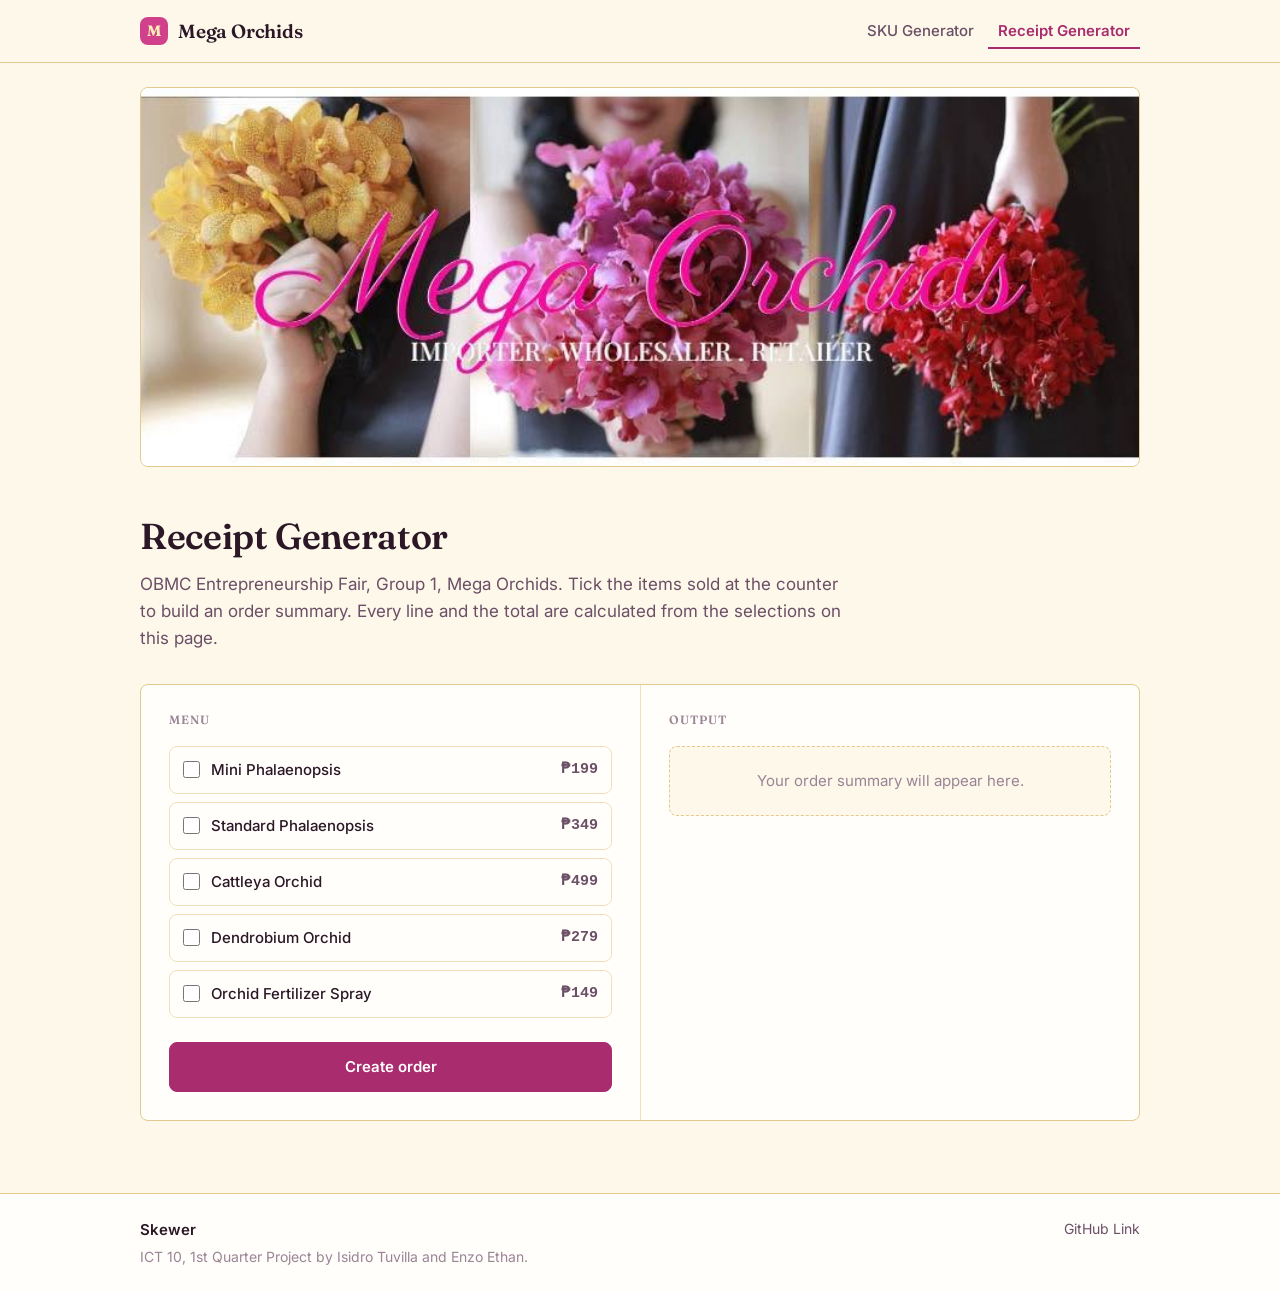
==== receipt_generator.html @ 84422051 "Add files via upload" ====
<!DOCTYPE html>
<html lang="en">
<head>
    <meta charset="UTF-8">
    <meta name="viewport" content="width=device-width, initial-scale=1.0">
    <title>Receipt Generator | Mega Orchids</title>
    <meta name="description" content="Build an order summary and total for the Mega Orchids counter from a fixed menu of plants and supplies.">
    <link rel="icon" href="favicon.svg" type="image/svg+xml">
    <link rel="preconnect" href="https://fonts.googleapis.com">
    <link rel="preconnect" href="https://fonts.gstatic.com" crossorigin>
    <link rel="stylesheet" href="https://fonts.googleapis.com/css2?family=Fraunces:opsz,wght@9..144,500;9..144,600;9..144,700&family=Inter:wght@400;500;600;700&display=swap">
    <link rel="stylesheet" href="https://pyscript.net/releases/2025.3.1/core.css">
    <link rel="stylesheet" href="styles.css">
    <script type="module" src="https://pyscript.net/releases/2025.3.1/core.js"></script>
</head>
<body>
    <a class="skip-link" href="#main">Skip to content</a>

    <header class="site-header">
        <div class="shell header-inner">
            <a class="brand" href="index.html">
                <span class="brand-mark" aria-hidden="true">M</span>
                <span class="brand-name">Mega Orchids</span>
            </a>

            <button class="nav-toggle" type="button" data-nav-toggle aria-expanded="false" aria-controls="site-nav">
                <span class="visually-hidden">Menu</span>
                <span class="nav-icon" aria-hidden="true">
                    <span></span>
                    <span></span>
                    <span></span>
                </span>
            </button>

            <nav class="site-nav" id="site-nav" data-nav-menu aria-label="Main">
                <a class="nav-link" href="index.html">SKU Generator</a>
                <a class="nav-link" href="receipt_generator.html" aria-current="page">Receipt Generator</a>
            </nav>
        </div>
    </header>

    <div class="shell">
        <div class="banner">
            <img src="banner.png" width="828" height="315" alt="Mega Orchids: importer, wholesaler, retailer. Bouquets of yellow, pink, and red orchids.">
        </div>
    </div>

    <main id="main">
        <div class="shell">
            <div class="page-head">
                <h1>Receipt Generator</h1>
                <p class="lede">
                    OBMC Entrepreneurship Fair, Group 1, Mega Orchids. Tick the items sold at the
                    counter to build an order summary. Every line and the total are calculated
                    from the selections on this page.
                </p>
            </div>

            <div class="panel">
                <div class="panel-grid">

                    <section class="panel-col" aria-labelledby="order-title">
                        <h2 class="panel-title" id="order-title">Menu</h2>

                        <form id="order-form">
                            <ul class="menu-list">
                                <li class="menu-item">
                                    <label class="menu-choice" for="item1" id="item1-label"><input type="checkbox" id="item1" value="199">Mini Phalaenopsis</label>
                                    <span class="price">&#8369;199</span>
                                </li>
                                <li class="menu-item">
                                    <label class="menu-choice" for="item2" id="item2-label"><input type="checkbox" id="item2" value="349">Standard Phalaenopsis</label>
                                    <span class="price">&#8369;349</span>
                                </li>
                                <li class="menu-item">
                                    <label class="menu-choice" for="item3" id="item3-label"><input type="checkbox" id="item3" value="499">Cattleya Orchid</label>
                                    <span class="price">&#8369;499</span>
                                </li>
                                <li class="menu-item">
                                    <label class="menu-choice" for="item4" id="item4-label"><input type="checkbox" id="item4" value="279">Dendrobium Orchid</label>
                                    <span class="price">&#8369;279</span>
                                </li>
                                <li class="menu-item">
                                    <label class="menu-choice" for="item5" id="item5-label"><input type="checkbox" id="item5" value="149">Orchid Fertilizer Spray</label>
                                    <span class="price">&#8369;149</span>
                                </li>
                            </ul>

                            <div class="form-actions">
                                <button type="button" class="button" py-click="create_order">Create order</button>
                            </div>
                        </form>
                    </section>

                    <section class="panel-col" aria-labelledby="summary-title">
                        <h2 class="panel-title" id="summary-title">Output</h2>
                        <div id="show" class="output" aria-live="polite">
                            <p class="output-empty">Your order summary will appear here.</p>
                        </div>
                    </section>

                </div>
            </div>
        </div>
    </main>

    <footer class="site-footer">
        <div class="shell footer-inner">
            <div class="footer-text">
                <p class="footer-title">Skewer</p>
                <p>ICT 10, 1st Quarter Project by Isidro Tuvilla and Enzo Ethan.</p>
            </div>
            <nav class="footer-links" aria-label="Site information">
                <a href="https://github.com/SA-9R-IsidroE/STAANA_ICT10_Q1Project_IsidroTuvilla_EnzoEthan">GitHub Link</a>
            </nav>
        </div>
    </footer>

    <script src="site.js"></script>
    <py-script src="main.py"></py-script>
</body>
</html>
---- styles.css ----
:root {
    --paper: #fdf8e9;
    --surface: #fffefa;
    --ink: #2b1726;
    --ink-soft: #6b4f66;
    --ink-muted: #9a8496;
    --line: #f0e0bd;
    --line-strong: #e3c98d;
    --hover: #fbf0d4;
    --pink: #d1408a;
    --pink-deep: #a92c6e;
    --pink-soft: #fbe8f1;
    --pink-line: #f3cadf;
    --yellow: #f5c430;
    --yellow-soft: #fdedb8;
    --error: #b3261e;
    --error-bg: #fdf3f2;
    --error-line: #f0d3d0;
    --radius: 8px;
    --shell: 1040px;
    --font: 'Inter', system-ui, -apple-system, 'Segoe UI', sans-serif;
    --font-display: 'Fraunces', 'Iowan Old Style', 'Georgia', serif;
    --mono: ui-monospace, 'SFMono-Regular', Menlo, Consolas, 'Liberation Mono', monospace;
}

*,
*::before,
*::after {
    box-sizing: border-box;
}

html {
    -webkit-text-size-adjust: 100%;
}

body {
    margin: 0;
    min-height: 100vh;
    display: flex;
    flex-direction: column;
    font-family: var(--font);
    font-size: 16px;
    line-height: 1.6;
    color: var(--ink);
    background: var(--paper);
    -webkit-font-smoothing: antialiased;
}

h1,
h2,
h3 {
    margin: 0;
    font-family: var(--font-display);
    font-weight: 600;
    line-height: 1.2;
    letter-spacing: -0.01em;
}

p {
    margin: 0;
}

ul,
dl,
dd {
    margin: 0;
    padding: 0;
}

li {
    list-style: none;
}

button,
input,
select {
    font: inherit;
    color: inherit;
}

a {
    color: inherit;
}

:focus-visible {
    outline: 2px solid var(--pink-deep);
    outline-offset: 2px;
}

::selection {
    background: var(--yellow-soft);
}

.shell {
    width: 100%;
    max-width: var(--shell);
    margin: 0 auto;
    padding: 0 20px;
}

.visually-hidden {
    position: absolute;
    width: 1px;
    height: 1px;
    margin: -1px;
    padding: 0;
    overflow: hidden;
    clip: rect(0 0 0 0);
    white-space: nowrap;
    border: 0;
}

.skip-link {
    position: absolute;
    left: 16px;
    top: -60px;
    z-index: 200;
    padding: 10px 14px;
    border-radius: var(--radius);
    background: var(--pink-deep);
    color: #fff;
    font-size: 0.875rem;
    font-weight: 600;
    text-decoration: none;
    transition: top 0.15s ease;
}

.skip-link:focus {
    top: 12px;
}

.site-header {
    position: sticky;
    top: 0;
    z-index: 100;
    background: var(--paper);
    border-bottom: 1px solid var(--line-strong);
}

.header-inner {
    display: flex;
    align-items: center;
    justify-content: space-between;
    gap: 16px;
    min-height: 62px;
}

.brand {
    display: inline-flex;
    align-items: center;
    gap: 10px;
    text-decoration: none;
    font-family: var(--font-display);
    font-size: 1.1875rem;
    font-weight: 600;
    letter-spacing: -0.01em;
    color: var(--ink);
}

.brand-mark {
    display: grid;
    place-items: center;
    width: 28px;
    height: 28px;
    border-radius: 8px;
    background: var(--pink);
    color: var(--yellow-soft);
    font-family: var(--font-display);
    font-size: 0.9375rem;
    font-weight: 700;
}

.nav-toggle {
    display: inline-flex;
    align-items: center;
    justify-content: center;
    width: 40px;
    height: 38px;
    padding: 0;
    background: transparent;
    border: 1px solid var(--line-strong);
    border-radius: var(--radius);
    cursor: pointer;
}

.nav-toggle:hover {
    background: var(--pink-soft);
    border-color: var(--pink-line);
}

.nav-icon {
    position: relative;
    display: block;
    width: 16px;
    height: 10px;
}

.nav-icon span {
    position: absolute;
    left: 0;
    width: 16px;
    height: 1.5px;
    background: var(--ink);
    transition: transform 0.15s ease, opacity 0.1s ease;
}

.nav-icon span:nth-child(1) {
    top: 0;
}

.nav-icon span:nth-child(2) {
    top: 4.25px;
}

.nav-icon span:nth-child(3) {
    top: 8.5px;
}

.nav-toggle[aria-expanded="true"] .nav-icon span:nth-child(1) {
    transform: translateY(4.25px) rotate(45deg);
}

.nav-toggle[aria-expanded="true"] .nav-icon span:nth-child(2) {
    opacity: 0;
}

.nav-toggle[aria-expanded="true"] .nav-icon span:nth-child(3) {
    transform: translateY(-4.25px) rotate(-45deg);
}

.site-nav {
    position: absolute;
    top: 100%;
    left: 0;
    right: 0;
    display: none;
    flex-direction: column;
    gap: 2px;
    padding: 10px 20px 14px;
    background: var(--paper);
    border-bottom: 1px solid var(--line-strong);
}

.site-nav.is-open {
    display: flex;
}

.nav-link {
    display: block;
    padding: 9px 10px;
    border-radius: var(--radius);
    font-size: 0.9375rem;
    font-weight: 500;
    color: var(--ink-soft);
    text-decoration: none;
}

.nav-link:hover {
    background: var(--pink-soft);
    color: var(--ink);
}

.nav-link[aria-current="page"] {
    color: var(--pink-deep);
    font-weight: 600;
}

.banner {
    margin-top: 24px;
}

.banner img {
    display: block;
    width: 100%;
    height: auto;
    aspect-ratio: 828 / 315;
    object-fit: cover;
    background: var(--yellow-soft);
    border: 1px solid var(--line-strong);
    border-radius: var(--radius);
}

main {
    flex: 1;
    padding: 34px 0 52px;
}

.page-head {
    max-width: 46rem;
    margin-bottom: 26px;
}

.page-head h1 {
    font-size: clamp(1.75rem, 5vw, 2.25rem);
}

.lede {
    margin-top: 12px;
    max-width: 44rem;
    font-size: 1.0625rem;
    color: var(--ink-soft);
}

.panel {
    background: var(--surface);
    border: 1px solid var(--line-strong);
    border-radius: var(--radius);
    overflow: hidden;
}

.panel--narrow {
    max-width: 47rem;
}

.panel-grid {
    display: grid;
}

.panel-col {
    min-width: 0;
    padding: 22px 20px;
}

.panel-col + .panel-col {
    border-top: 1px solid var(--pink-line);
}

.panel-title {
    margin-bottom: 18px;
    font-size: 0.75rem;
    font-weight: 600;
    letter-spacing: 0.08em;
    text-transform: uppercase;
    color: var(--ink-muted);
}

.field {
    margin-bottom: 18px;
}

.field-label {
    display: block;
    margin-bottom: 6px;
    font-size: 0.875rem;
    font-weight: 600;
}

.control {
    width: 100%;
    padding: 10px 12px;
    background: var(--surface);
    border: 1px solid var(--line-strong);
    border-radius: var(--radius);
    font-size: 0.9375rem;
    transition: border-color 0.15s ease;
}

.control::placeholder {
    color: var(--ink-muted);
}

.control:hover {
    border-color: var(--pink-line);
}

.control:focus {
    border-color: var(--pink-deep);
}

.control-select {
    appearance: none;
    padding-right: 38px;
    background-image: url("data:image/svg+xml,%3Csvg xmlns='http://www.w3.org/2000/svg' width='12' height='8' viewBox='0 0 12 8'%3E%3Cpath d='M1 1.75 6 6.25 11 1.75' fill='none' stroke='%232b1726' stroke-width='1.6' stroke-linecap='round' stroke-linejoin='round'/%3E%3C/svg%3E");
    background-repeat: no-repeat;
    background-position: right 14px center;
}

.form-actions {
    margin-top: 24px;
}

.button {
    display: inline-flex;
    align-items: center;
    justify-content: center;
    width: 100%;
    padding: 12px 18px;
    background: var(--pink-deep);
    border: 1px solid var(--pink-deep);
    border-radius: var(--radius);
    color: #fff;
    font-size: 0.9375rem;
    font-weight: 600;
    cursor: pointer;
    transition: background-color 0.15s ease, border-color 0.15s ease;
}

.button:hover {
    background: #8f2359;
    border-color: #8f2359;
}

.button:active {
    background: #74184a;
    border-color: #74184a;
}

.output-empty {
    padding: 22px 16px;
    background: var(--paper);
    border: 1px dashed var(--line-strong);
    border-radius: var(--radius);
    color: var(--ink-muted);
    font-size: 0.9375rem;
    text-align: center;
}

.error {
    padding: 10px 12px;
    background: var(--error-bg);
    border: 1px solid var(--error-line);
    border-radius: var(--radius);
    color: var(--error);
    font-size: 0.9375rem;
    font-weight: 500;
}

.result-label {
    font-size: 0.75rem;
    font-weight: 600;
    letter-spacing: 0.08em;
    text-transform: uppercase;
    color: var(--ink-muted);
}

.code {
    margin-top: 8px;
    font-family: var(--mono);
    font-size: clamp(1.5rem, 5vw, 1.875rem);
    font-weight: 600;
    letter-spacing: 0.04em;
    color: var(--pink-deep);
    word-break: break-all;
}

.result-meta {
    display: grid;
    grid-template-columns: repeat(auto-fit, minmax(110px, 1fr));
    gap: 14px;
    margin-top: 20px;
    padding-top: 16px;
    border-top: 1px solid var(--pink-line);
}

.result-meta dt {
    font-size: 0.75rem;
    font-weight: 600;
    letter-spacing: 0.05em;
    text-transform: uppercase;
    color: var(--ink-muted);
}

.result-meta dd {
    margin-top: 2px;
    font-size: 0.9375rem;
    overflow-wrap: anywhere;
}

.menu-list {
    display: flex;
    flex-direction: column;
    gap: 8px;
}

.menu-item {
    display: flex;
    align-items: center;
    justify-content: space-between;
    gap: 14px;
    padding: 11px 13px;
    background: var(--surface);
    border: 1px solid var(--line);
    border-radius: var(--radius);
    transition: background-color 0.15s ease, border-color 0.15s ease;
}

.menu-item:hover {
    background: var(--yellow-soft);
    border-color: var(--line-strong);
}

.menu-item:has(input:checked) {
    background: var(--pink-soft);
    border-color: var(--pink);
}

.menu-choice {
    display: flex;
    align-items: center;
    gap: 11px;
    min-width: 0;
    font-size: 0.9375rem;
    font-weight: 500;
    cursor: pointer;
}

.menu-choice input {
    flex: none;
    width: 17px;
    height: 17px;
    margin: 0;
    accent-color: var(--pink-deep);
    cursor: pointer;
}

.price,
.amount {
    font-family: var(--mono);
    font-variant-numeric: tabular-nums;
    white-space: nowrap;
}

.price {
    font-size: 0.9375rem;
    font-weight: 600;
    color: var(--ink-soft);
}

.receipt-lines {
    display: flex;
    flex-direction: column;
    gap: 9px;
    margin-top: 12px;
}

.receipt-lines li {
    display: flex;
    align-items: baseline;
    justify-content: space-between;
    gap: 14px;
    font-size: 0.9375rem;
}

.receipt-lines li span:first-child {
    color: var(--ink-soft);
}

.amount {
    font-weight: 500;
}

.receipt-total {
    display: flex;
    align-items: baseline;
    justify-content: space-between;
    gap: 14px;
    margin-top: 16px;
    padding-top: 14px;
    border-top: 1px solid var(--pink);
    font-size: 0.9375rem;
    font-weight: 600;
}

.receipt-total .amount {
    font-size: 1.25rem;
    font-weight: 700;
    color: var(--pink-deep);
}

.receipt-note {
    margin-top: 10px;
    font-size: 0.8125rem;
    color: var(--ink-muted);
}

.doc {
    padding: 26px 22px;
}

.doc .lede {
    margin-top: 10px;
    font-size: 0.9375rem;
    color: var(--ink-muted);
}

.doc h1 {
    font-size: clamp(1.5rem, 4vw, 2rem);
}

.doc h2 {
    margin-top: 30px;
    margin-bottom: 10px;
    font-size: 1.0625rem;
}

.doc h2:first-of-type {
    margin-top: 24px;
}

.doc p,
.doc li {
    font-size: 0.9375rem;
    color: var(--ink-soft);
}

.doc p + p {
    margin-top: 12px;
}

.doc ul + p,
.doc p + ul {
    margin-top: 12px;
}

.doc a {
    color: var(--pink-deep);
    font-weight: 500;
    text-decoration: underline;
    text-underline-offset: 3px;
}

.doc a:hover {
    color: var(--ink);
}

.doc ul {
    display: flex;
    flex-direction: column;
    gap: 8px;
    margin-top: 12px;
}

.doc li {
    position: relative;
    padding-left: 18px;
}

.doc li::before {
    content: "";
    position: absolute;
    left: 2px;
    top: 0.7em;
    width: 5px;
    height: 5px;
    border-radius: 50%;
    background: var(--pink);
}

.site-footer {
    background: var(--surface);
    border-top: 1px solid var(--line-strong);
}

py-terminal {
    display: none;
}

.footer-inner {
    display: flex;
    flex-wrap: wrap;
    align-items: flex-start;
    justify-content: space-between;
    gap: 18px 32px;
    padding-top: 24px;
    padding-bottom: 24px;
}

.footer-title {
    font-size: 0.9375rem;
    font-weight: 600;
}

.footer-text p + p {
    margin-top: 4px;
    max-width: 34rem;
    font-size: 0.875rem;
    color: var(--ink-muted);
}

.footer-links {
    display: flex;
    flex-wrap: wrap;
    gap: 6px 18px;
    font-size: 0.875rem;
}

.footer-links a {
    color: var(--ink-soft);
    text-decoration: none;
}

.footer-links a:hover {
    color: var(--pink-deep);
    text-decoration: underline;
    text-underline-offset: 3px;
}

.footer-links a[aria-current="page"] {
    color: var(--pink-deep);
    font-weight: 600;
}

@media (min-width: 769px) {
    .nav-toggle {
        display: none;
    }

    .site-nav {
        position: static;
        display: flex;
        flex-direction: row;
        align-items: center;
        gap: 4px;
        padding: 0;
        background: transparent;
        border: 0;
    }

    .nav-link {
        padding: 6px 10px;
    }

    .nav-link[aria-current="page"] {
        box-shadow: inset 0 -2px 0 var(--pink-deep);
        border-radius: 0;
    }

    main {
        padding: 48px 0 72px;
    }

    .page-head {
        margin-bottom: 32px;
    }
}

@media (min-width: 881px) {
    .panel-grid {
        grid-template-columns: 1fr 1fr;
    }

    .panel-col {
        padding: 28px;
    }

    .panel-col + .panel-col {
        border-top: 0;
        border-left: 1px solid var(--line);
    }

    .doc {
        padding: 34px 36px;
    }
}

@media (prefers-reduced-motion: reduce) {
    *,
    *::before,
    *::after {
        transition-duration: 0.01ms !important;
        animation-duration: 0.01ms !important;
    }
}
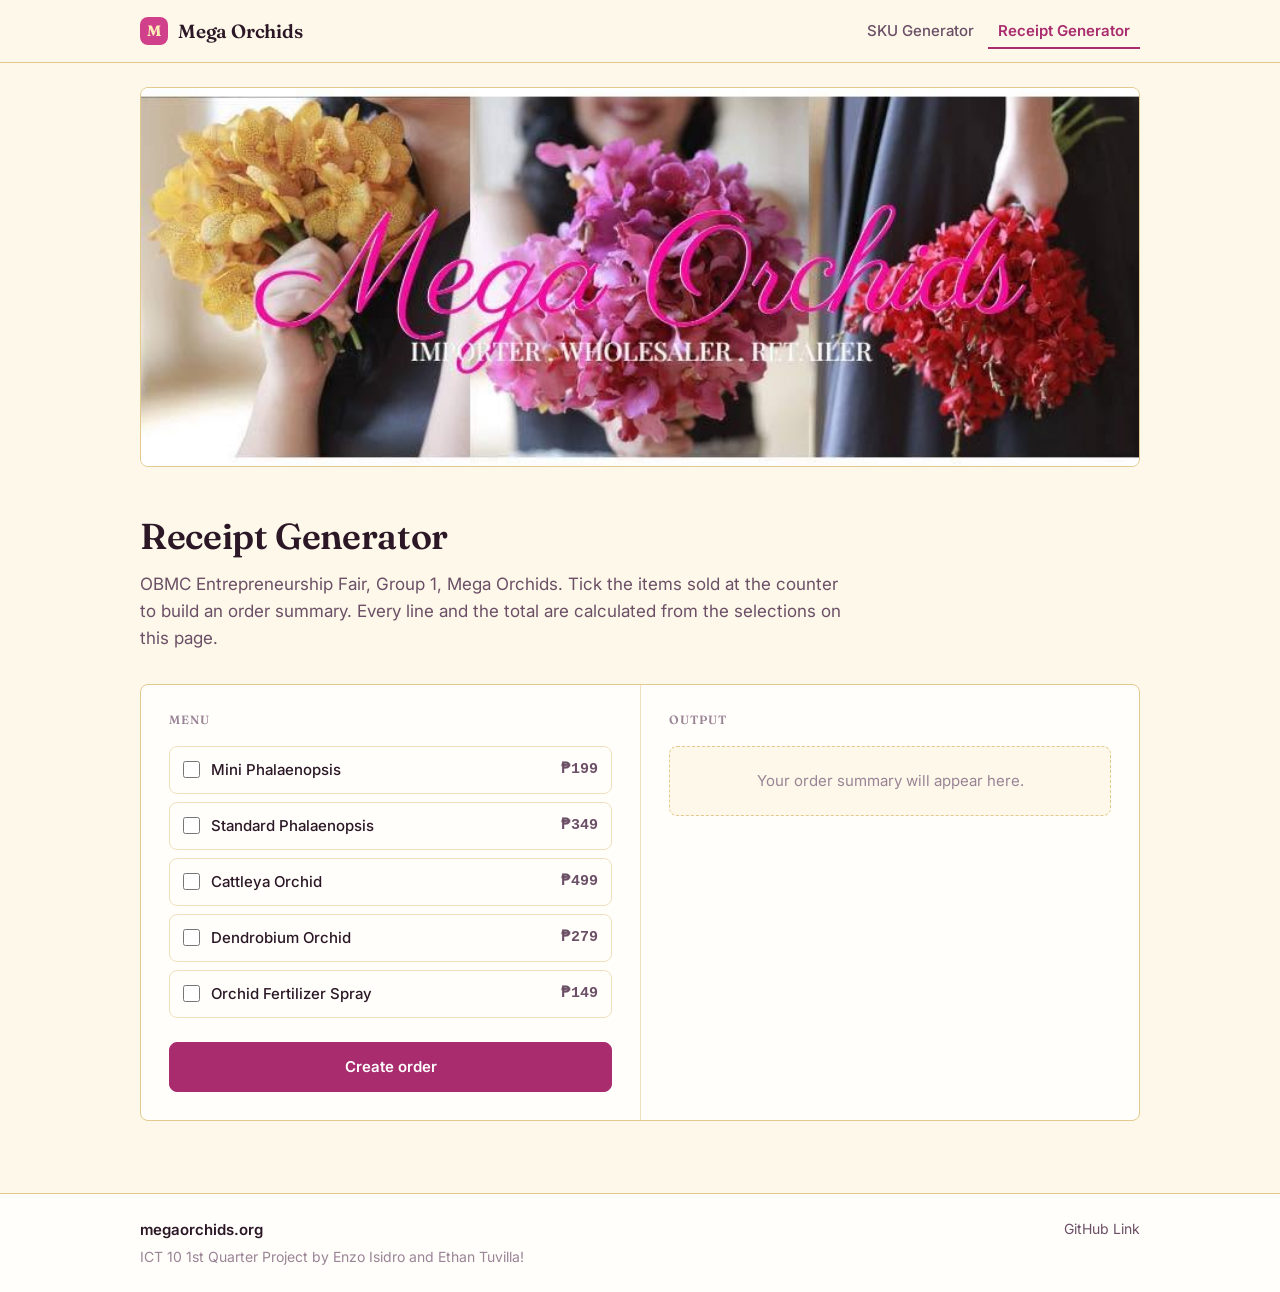
==== commit c938f103: "receipt_generator.html" ====
--- a/receipt_generator.html
+++ b/receipt_generator.html
@@ -107,8 +107,8 @@
     <footer class="site-footer">
         <div class="shell footer-inner">
             <div class="footer-text">
-                <p class="footer-title">Skewer</p>
-                <p>ICT 10, 1st Quarter Project by Isidro Tuvilla and Enzo Ethan.</p>
+                <p class="footer-title">megaorchids.org</p>
+                <p>ICT 10 1st Quarter Project by Enzo Isidro and Ethan Tuvilla!</p>
             </div>
             <nav class="footer-links" aria-label="Site information">
                 <a href="https://github.com/SA-9R-IsidroE/STAANA_ICT10_Q1Project_IsidroTuvilla_EnzoEthan">GitHub Link</a>
@@ -119,4 +119,4 @@
     <script src="site.js"></script>
     <py-script src="main.py"></py-script>
 </body>
-</html>+</html>
